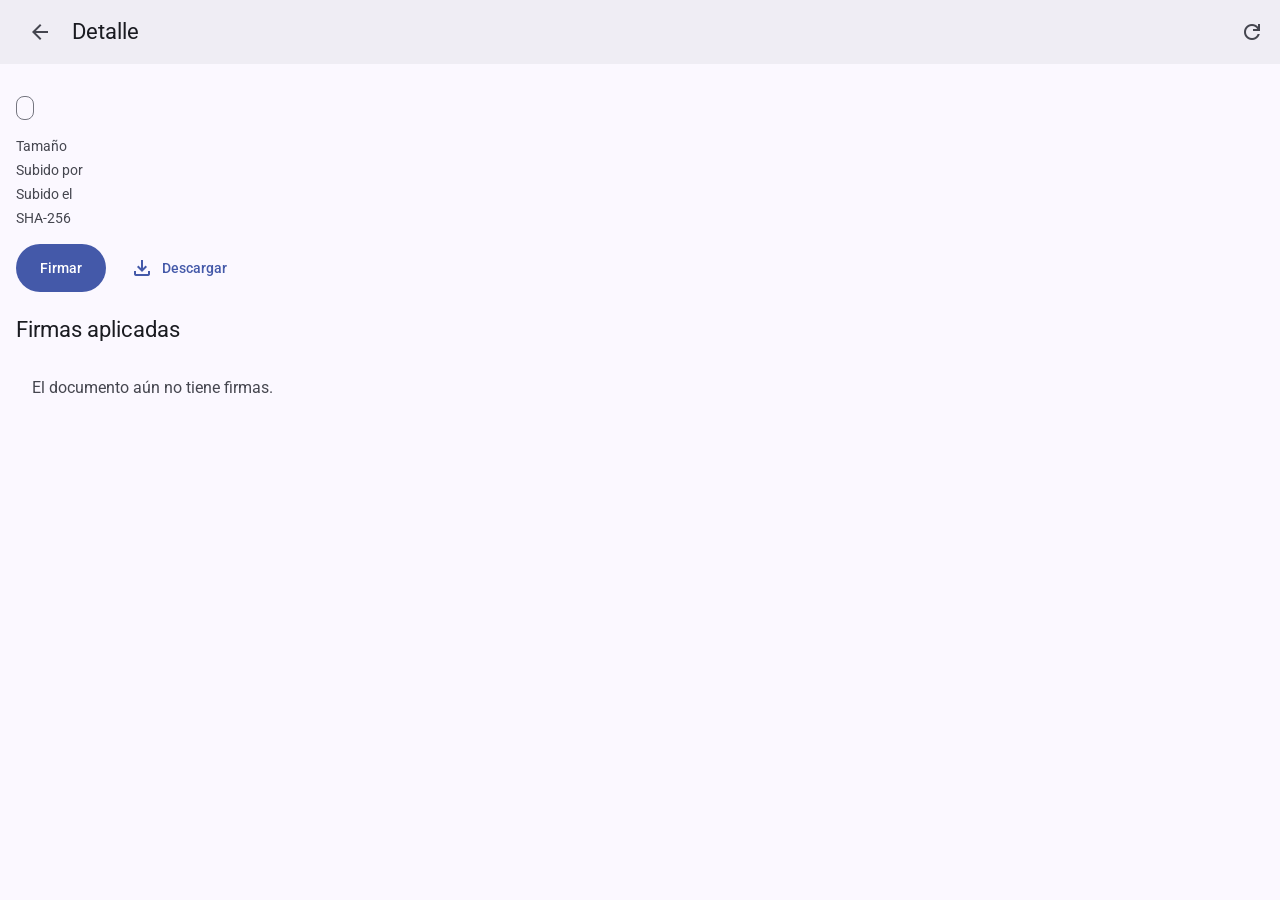
==== public/documento.html @ 9e0a24dd "feat: :sparkles: agrega vistas detalle y descarga de documentos (FC-07, FC-08)" ====
<!doctype html>
<html lang="es">
<head>
  <meta charset="utf-8">
  <meta name="viewport" content="width=device-width, initial-scale=1">
  <meta name="color-scheme" content="light dark">
  <link rel="icon" href="data:,">
  <title>Detalle · Gestión documental</title>
  <link rel="preconnect" href="https://fonts.googleapis.com">
  <link rel="preconnect" href="https://fonts.gstatic.com" crossorigin>
  <link rel="stylesheet" href="https://fonts.googleapis.com/css2?family=Roboto:wght@400;500&display=swap">
  <link rel="stylesheet" href="https://fonts.googleapis.com/css2?family=Material+Symbols+Outlined:opsz,wght,FILL,GRAD@24,400,0,0">
  <link rel="stylesheet" href="css/estilos.css">
  <script type="module" src="js/documento.js"></script>
</head>
<body>
  <header class="barra-superior">
    <a class="boton-icono" href="documentos" aria-label="Volver a documentos">
      <span class="material-symbols-outlined" aria-hidden="true">arrow_back</span>
    </a>
    <div class="barra-titulo">
      <h1>Detalle</h1>
    </div>
    <button id="actualizar" class="boton-icono" aria-label="Actualizar">
      <span class="material-symbols-outlined" aria-hidden="true">refresh</span>
    </button>
  </header>

  <main class="contenido">
    <p id="aviso" class="aviso" role="status" hidden></p>

    <div id="contenido" class="detalle" hidden>
      <section class="detalle-seccion">
        <h2 id="nombre" class="detalle-nombre"></h2>
        <span id="estado" class="chip-estado"></span>
        <dl class="detalle-datos">
          <dt>Tamaño</dt><dd id="tamano"></dd>
          <dt>Subido por</dt><dd id="subido-por"></dd>
          <dt>Subido el</dt><dd id="subido-en"></dd>
          <dt>SHA-256</dt><dd><code id="sha256"></code></dd>
        </dl>
        <div class="detalle-acciones">
          <button id="firmar" class="boton-lleno">Firmar</button>
          <a id="descargar" class="boton-texto" href="#" download>
            <span class="material-symbols-outlined" aria-hidden="true">download</span>
            Descargar
          </a>
        </div>
      </section>

      <section class="detalle-seccion">
        <h2>Firmas aplicadas</h2>
        <p id="sin-firmas" class="aviso">El documento aún no tiene firmas.</p>
        <ul id="firmas" class="tarjetas"></ul>
      </section>
    </div>
  </main>

  <dialog id="hoja" class="hoja-inferior">
    <h2>Firmar documento</h2>
    <p id="hoja-nombre" class="hoja-nombre"></p>
    <p class="hoja-dato">SHA-256: <code id="hoja-sha256"></code></p>
    <a id="abrir-firmador" class="boton-lleno" href="#">Abrir firmador</a>
    <button id="cancelar" class="boton-texto">Cancelar</button>
  </dialog>

  <p id="snackbar" class="snackbar" role="status" hidden></p>

  <template id="tarjeta-firma">
    <li class="tarjeta">
      <p class="firma-titular"></p>
      <dl class="detalle-datos">
        <dt>Emisor</dt><dd class="firma-emisor"></dd>
        <dt>Fecha declarada por el firmante</dt><dd class="firma-fecha"></dd>
      </dl>
      <p class="firma-nota">Certificado de CA de laboratorio, no reconocido por validadores oficiales.</p>
    </li>
  </template>
</body>
</html>
---- public/css/estilos.css ----
/* Tokens Material 3: color, tipografía, forma y elevación. */
:root {
  --color-primario: #4459a9;
  --color-sobre-primario: #ffffff;
  --color-superficie: #fbf8ff;
  --color-sobre-superficie: #1a1b21;
  --color-sobre-superficie-variante: #45464f;
  --color-superficie-contenedor: #efedf4;
  --color-contorno: #757680;
  --color-error: #ba1a1a;
  --color-primario-contenedor: #dce1ff;
  --color-sobre-primario-contenedor: #2b4190;
  --color-secundario-contenedor: #dfe1f9;
  --color-sobre-secundario-contenedor: #424659;
  --color-error-contenedor: #ffdad6;
  --color-sobre-error-contenedor: #93000a;
  --color-contorno-variante: #c5c6d0;

  --fuente: 'Roboto', system-ui, sans-serif;
  --texto-titular: 400 1.5rem/2rem var(--fuente);
  --texto-titulo: 400 1.375rem/1.75rem var(--fuente);
  --texto-cuerpo: 400 1rem/1.5rem var(--fuente);
  --texto-cuerpo-pequeno: 400 0.875rem/1.25rem var(--fuente);
  --texto-etiqueta: 500 0.875rem/1.25rem var(--fuente);

  --forma-extra-pequena: 4px;
  --forma-pequena: 8px;
  --forma-mediana: 12px;
  --forma-grande: 16px;
  --forma-completa: 9999px;

  --elevacion-1: 0 1px 2px rgb(0 0 0 / 0.3), 0 1px 3px 1px rgb(0 0 0 / 0.15);
  --elevacion-3: 0 1px 3px rgb(0 0 0 / 0.3), 0 4px 8px 3px rgb(0 0 0 / 0.15);

  --espacio: 16px;
  --objetivo-tactil: 48px;
}

@media (prefers-color-scheme: dark) {
  :root {
    --color-primario: #b6c4ff;
    --color-sobre-primario: #102a78;
    --color-superficie: #121318;
    --color-sobre-superficie: #e3e1e9;
    --color-sobre-superficie-variante: #c5c6d0;
    --color-superficie-contenedor: #1e1f25;
    --color-contorno: #8f909a;
    --color-error: #ffb4ab;
    --color-primario-contenedor: #2b4190;
    --color-sobre-primario-contenedor: #dce1ff;
    --color-secundario-contenedor: #424659;
    --color-sobre-secundario-contenedor: #dfe1f9;
    --color-error-contenedor: #93000a;
    --color-sobre-error-contenedor: #ffdad6;
    --color-contorno-variante: #45464f;
  }
}

*, *::before, *::after { box-sizing: border-box; }

body {
  margin: 0;
  font: var(--texto-cuerpo);
  color: var(--color-sobre-superficie);
  background: var(--color-superficie);
}

h1, h2, p { margin: 0; }

:focus-visible { outline: 2px solid var(--color-primario); outline-offset: 2px; }

.contenido { padding: var(--espacio); }

/* Íconos */
.material-symbols-outlined { font-size: 1.5rem; }

/* Barra superior */
.barra-superior {
  display: flex;
  align-items: center;
  gap: calc(var(--espacio) / 2);
  min-height: 64px;
  padding: 0 calc(var(--espacio) / 4) 0 var(--espacio);
  background: var(--color-superficie-contenedor);
}
.barra-titulo { flex: 1; display: grid; min-width: 0; }
.barra-superior h1 { font: var(--texto-titulo); }
.barra-usuario { font: var(--texto-cuerpo-pequeno); color: var(--color-sobre-superficie-variante); }

/* Botones */
.boton-lleno {
  min-height: var(--objetivo-tactil);
  padding: 0 calc(var(--espacio) * 1.5);
  border: 0;
  border-radius: var(--forma-completa);
  font: var(--texto-etiqueta);
  color: var(--color-sobre-primario);
  background: var(--color-primario);
  cursor: pointer;
}
.boton-lleno:hover { box-shadow: var(--elevacion-1); }

.boton-icono {
  display: inline-grid;
  place-items: center;
  width: var(--objetivo-tactil);
  height: var(--objetivo-tactil);
  border: 0;
  border-radius: var(--forma-completa);
  color: var(--color-sobre-superficie-variante);
  background: none;
  cursor: pointer;
}

/* Chip de asistencia */
.chip {
  display: inline-flex;
  align-items: center;
  gap: calc(var(--espacio) / 2);
  min-height: 32px;
  padding: 0 var(--espacio) 0 calc(var(--espacio) / 2);
  border: 1px solid var(--color-contorno);
  border-radius: var(--forma-pequena);
  font: var(--texto-etiqueta);
}
.chip .material-symbols-outlined { font-size: 1.125rem; color: var(--color-primario); }

/* Formularios */
.formulario { display: grid; gap: var(--espacio); }

.campo { display: grid; gap: calc(var(--espacio) / 4); font: var(--texto-cuerpo-pequeno); }
.campo input {
  min-height: 56px;
  padding: 0 var(--espacio);
  border: 1px solid var(--color-contorno);
  border-radius: var(--forma-extra-pequena);
  font: var(--texto-cuerpo);
  color: inherit;
  background: none;
}
.campo input:focus { outline: 2px solid var(--color-primario); outline-offset: -1px; border-color: transparent; }

.mensaje-error { font: var(--texto-cuerpo-pequeno); color: var(--color-error); }

/* Ingreso (FC-01) */
.ingreso {
  display: grid;
  gap: calc(var(--espacio) * 1.5);
  justify-items: start;
  max-width: 400px;
  margin: 0 auto;
  padding: calc(var(--espacio) * 3) var(--espacio);
}
.ingreso h1 { font: var(--texto-titular); }
.ingreso .formulario { width: 100%; }
.ayuda { font: var(--texto-cuerpo-pequeno); color: var(--color-sobre-superficie-variante); }

/* Documentos (FC-02, FC-03) */
.contenido-con-fab { padding-bottom: calc(var(--espacio) * 6); }

.aviso { padding: var(--espacio); color: var(--color-sobre-superficie-variante); }

.lista { margin: 0; padding: 0; list-style: none; }

.fila {
  display: grid;
  grid-template-columns: auto 1fr;
  gap: var(--espacio);
  width: 100%;
  padding: calc(var(--espacio) * 0.75) var(--espacio);
  border: 0;
  border-bottom: 1px solid var(--color-contorno-variante);
  font: inherit;
  text-align: start;
  color: inherit;
  background: none;
  cursor: pointer;
}
.fila[aria-pressed="true"] { background: var(--color-secundario-contenedor); }
.fila.resaltada { background: var(--color-primario-contenedor); }
.fila-icono { color: var(--color-sobre-superficie-variante); }
.fila-texto { display: grid; gap: calc(var(--espacio) / 4); justify-items: start; min-width: 0; }
.fila-nombre { max-width: 100%; overflow: hidden; text-overflow: ellipsis; white-space: nowrap; }
.fila-datos, .fila-firma { font: var(--texto-cuerpo-pequeno); color: var(--color-sobre-superficie-variante); }
.fila-firma { display: flex; align-items: center; gap: calc(var(--espacio) / 4); }
.fila-firma .material-symbols-outlined { font-size: 1.125rem; color: var(--color-primario); }

.chip-estado {
  display: inline-flex;
  align-items: center;
  min-height: 24px;
  padding: 0 calc(var(--espacio) / 2);
  border: 1px solid var(--color-contorno);
  border-radius: var(--forma-pequena);
  font: var(--texto-etiqueta);
}
.chip-estado[data-estado="EN_CURSO"] {
  border-color: transparent;
  color: var(--color-sobre-secundario-contenedor);
  background: var(--color-secundario-contenedor);
}
.chip-estado[data-estado="FIRMADO"] {
  border-color: transparent;
  color: var(--color-sobre-primario-contenedor);
  background: var(--color-primario-contenedor);
}
.chip-estado[data-estado="RECHAZADA"] {
  border-color: transparent;
  color: var(--color-sobre-error-contenedor);
  background: var(--color-error-contenedor);
}

.fab {
  position: fixed;
  right: var(--espacio);
  bottom: var(--espacio);
  display: inline-flex;
  align-items: center;
  gap: calc(var(--espacio) * 0.75);
  min-height: 56px;
  padding: 0 calc(var(--espacio) * 1.25) 0 var(--espacio);
  border: 0;
  border-radius: var(--forma-grande);
  font: var(--texto-etiqueta);
  color: var(--color-sobre-primario-contenedor);
  background: var(--color-primario-contenedor);
  box-shadow: var(--elevacion-3);
  cursor: pointer;
}
.fab:disabled { opacity: 0.6; cursor: progress; }

/* Firma (FC-04 a FC-06) */
.boton-lleno { display: inline-flex; align-items: center; justify-content: center; text-decoration: none; }

.boton-texto {
  display: inline-flex;
  align-items: center;
  justify-content: center;
  min-height: var(--objetivo-tactil);
  padding: 0 var(--espacio);
  border: 0;
  border-radius: var(--forma-completa);
  font: var(--texto-etiqueta);
  color: var(--color-primario);
  background: none;
  text-decoration: none;
  cursor: pointer;
}

.barra-inferior {
  position: fixed;
  inset: auto 0 0 0;
  display: flex;
  gap: calc(var(--espacio) / 2);
  padding: calc(var(--espacio) / 2) var(--espacio);
  background: var(--color-superficie-contenedor);
  box-shadow: var(--elevacion-1);
}
.barra-inferior[hidden] { display: none; }
.con-acciones .fab { bottom: calc(var(--objetivo-tactil) + var(--espacio) * 2); }

.hoja-inferior {
  inset: auto 0 0 0;
  width: 100%;
  max-width: 640px;
  margin: 0 auto;
  padding: calc(var(--espacio) * 1.5) var(--espacio);
  border: 0;
  border-radius: var(--forma-grande) var(--forma-grande) 0 0;
  color: inherit;
  background: var(--color-superficie-contenedor);
}
.hoja-inferior[open] { display: grid; gap: var(--espacio); }
.hoja-inferior h2 { font: var(--texto-titulo); }
.hoja-nombre { overflow-wrap: anywhere; }
.hoja-dato { font: var(--texto-cuerpo-pequeno); color: var(--color-sobre-superficie-variante); }

.snackbar {
  position: fixed;
  inset: auto var(--espacio) calc(var(--espacio) * 6) var(--espacio);
  padding: var(--espacio);
  border-radius: var(--forma-extra-pequena);
  color: var(--color-superficie);
  background: var(--color-sobre-superficie);
  box-shadow: var(--elevacion-3);
}

/* Detalle (FC-07, FC-08) */
.boton-texto .material-symbols-outlined { margin-right: calc(var(--espacio) / 2); }
a.boton-icono { color: var(--color-sobre-superficie-variante); text-decoration: none; }

.detalle { display: grid; gap: calc(var(--espacio) * 1.5); }
.detalle-seccion { display: grid; gap: var(--espacio); justify-items: start; }
.detalle-seccion h2 { font: var(--texto-titulo); }
.detalle-nombre { overflow-wrap: anywhere; }

.detalle-datos {
  display: grid;
  grid-template-columns: auto 1fr;
  gap: calc(var(--espacio) / 4) var(--espacio);
  margin: 0;
  font: var(--texto-cuerpo-pequeno);
}
.detalle-datos dt { color: var(--color-sobre-superficie-variante); }
.detalle-datos dd { margin: 0; overflow-wrap: anywhere; }

.detalle-acciones { display: flex; flex-wrap: wrap; gap: calc(var(--espacio) / 2); }

.tarjetas { display: grid; gap: calc(var(--espacio) / 2); width: 100%; margin: 0; padding: 0; list-style: none; }
.tarjeta {
  display: grid;
  gap: calc(var(--espacio) / 2);
  padding: var(--espacio);
  border: 1px solid var(--color-contorno-variante);
  border-radius: var(--forma-mediana);
}
.firma-titular { font: var(--texto-etiqueta); }
.tarjeta .detalle-datos { grid-template-columns: 1fr; }
.tarjeta .detalle-datos dd { margin-bottom: calc(var(--espacio) / 2); }
.firma-nota { font: var(--texto-cuerpo-pequeno); color: var(--color-sobre-superficie-variante); }
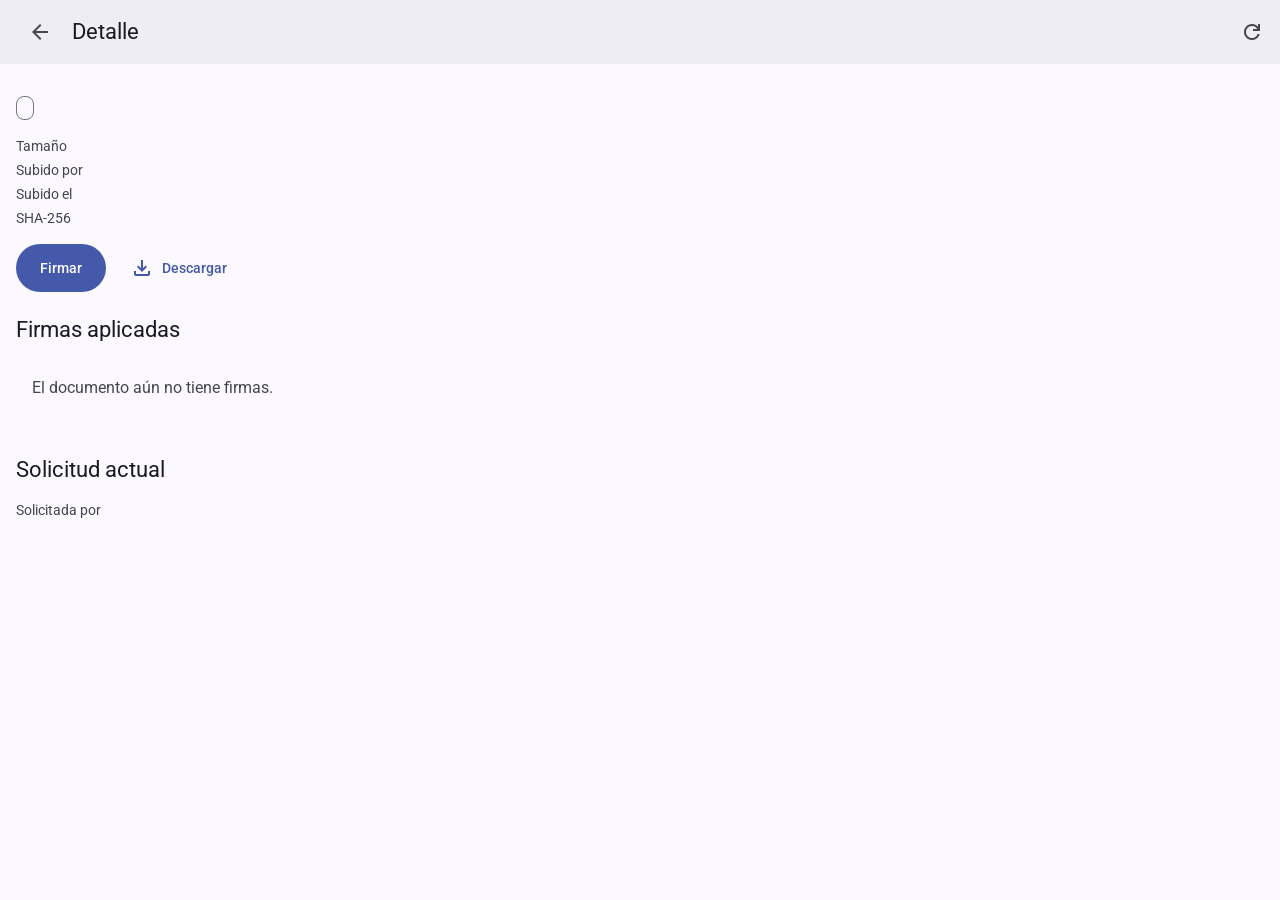
==== commit f240915f: "feat: :sparkles: agrega eventos de la solicitud en el detalle (FC-09)" ====
--- a/public/documento.html
+++ b/public/documento.html
@@ -53,6 +53,12 @@
         <p id="sin-firmas" class="aviso">El documento aún no tiene firmas.</p>
         <ul id="firmas" class="tarjetas"></ul>
       </section>
+
+      <section id="solicitud" class="detalle-seccion">
+        <h2>Solicitud actual</h2>
+        <p class="hoja-dato">Solicitada por <span id="solicitado-por"></span></p>
+        <ol id="eventos" class="eventos"></ol>
+      </section>
     </div>
   </main>
 
--- a/public/css/estilos.css
+++ b/public/css/estilos.css
@@ -318,3 +318,7 @@
 .tarjeta .detalle-datos { grid-template-columns: 1fr; }
 .tarjeta .detalle-datos dd { margin-bottom: calc(var(--espacio) / 2); }
 .firma-nota { font: var(--texto-cuerpo-pequeno); color: var(--color-sobre-superficie-variante); }
+
+/* Eventos de la solicitud (FC-09) */
+.detalle-seccion[hidden] { display: none; }
+.eventos { display: grid; gap: calc(var(--espacio) / 4); margin: 0; padding-left: calc(var(--espacio) * 1.25); font: var(--texto-cuerpo-pequeno); }
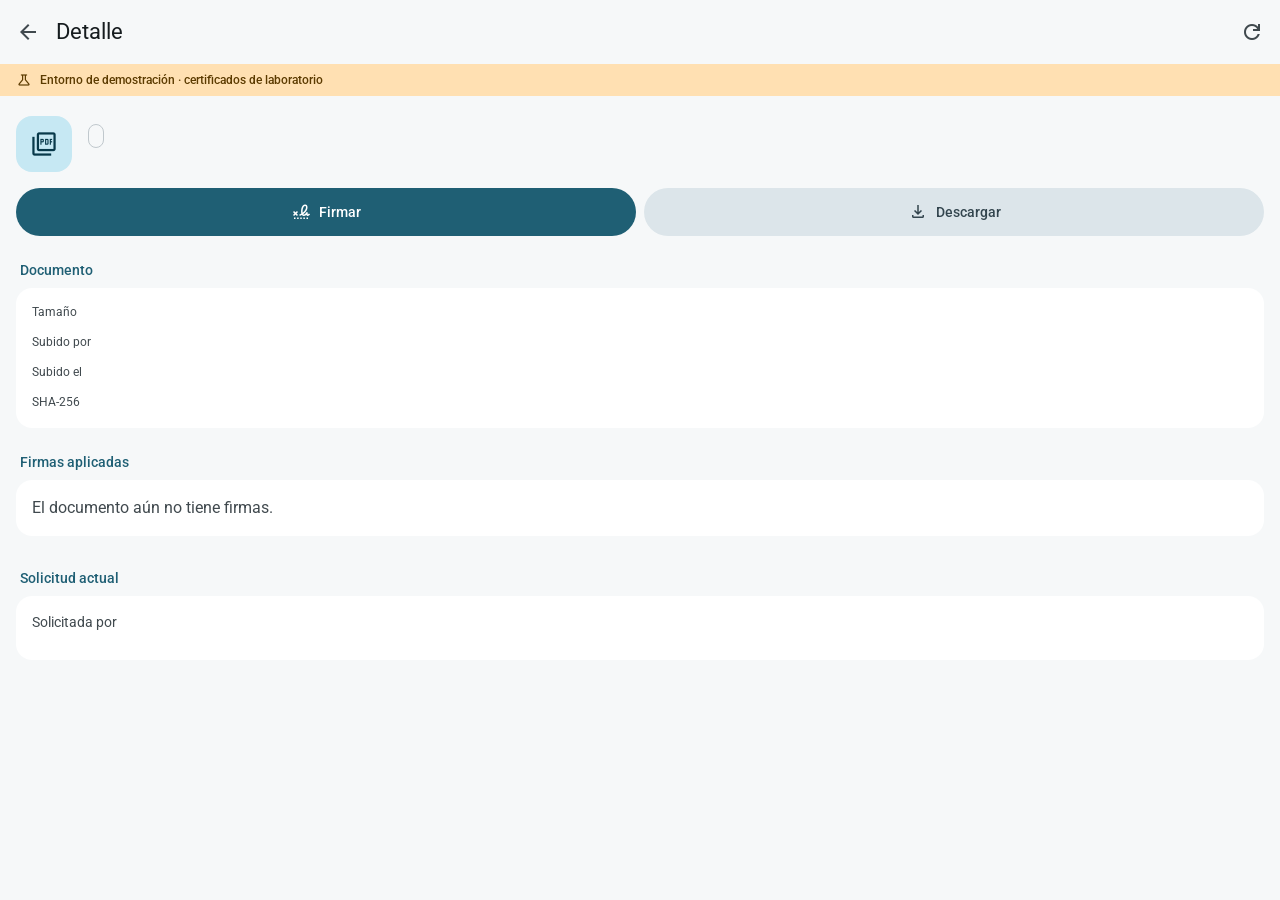
==== commit 64438912: "feat: :art: ajuste visual para la vesrión movil" ====
--- a/public/documento.html
+++ b/public/documento.html
@@ -25,23 +25,31 @@
       <span class="material-symbols-outlined" aria-hidden="true">refresh</span>
     </button>
   </header>
+  <p class="franja">
+    <span class="material-symbols-outlined" aria-hidden="true">science</span>
+    Entorno de demostración · certificados de laboratorio
+  </p>
 
   <main class="contenido">
     <p id="aviso" class="aviso" role="status" hidden></p>
 
     <div id="contenido" class="detalle" hidden>
-      <section class="detalle-seccion">
-        <h2 id="nombre" class="detalle-nombre"></h2>
-        <span id="estado" class="chip-estado"></span>
-        <dl class="detalle-datos">
-          <dt>Tamaño</dt><dd id="tamano"></dd>
-          <dt>Subido por</dt><dd id="subido-por"></dd>
-          <dt>Subido el</dt><dd id="subido-en"></dd>
-          <dt>SHA-256</dt><dd><code id="sha256"></code></dd>
-        </dl>
+      <section class="detalle-encabezado">
+        <div class="detalle-titulo">
+          <span class="icono-contenedor icono-grande icono-tonal" aria-hidden="true">
+            <span class="material-symbols-outlined">picture_as_pdf</span>
+          </span>
+          <div class="detalle-titulo-texto">
+            <h2 id="nombre" class="detalle-nombre"></h2>
+            <span id="estado" class="chip-estado"></span>
+          </div>
+        </div>
         <div class="detalle-acciones">
-          <button id="firmar" class="boton-lleno">Firmar</button>
-          <a id="descargar" class="boton-texto" href="#" download>
+          <button id="firmar" class="boton-lleno">
+            <span class="material-symbols-outlined" aria-hidden="true">signature</span>
+            Firmar
+          </button>
+          <a id="descargar" class="boton-tonal" href="#" download>
             <span class="material-symbols-outlined" aria-hidden="true">download</span>
             Descargar
           </a>
@@ -49,24 +57,55 @@
       </section>
 
       <section class="detalle-seccion">
-        <h2>Firmas aplicadas</h2>
-        <p id="sin-firmas" class="aviso">El documento aún no tiene firmas.</p>
+        <h3>Documento</h3>
+        <dl class="tarjeta detalle-datos">
+          <dt>Tamaño</dt><dd id="tamano"></dd>
+          <dt>Subido por</dt><dd id="subido-por"></dd>
+          <dt>Subido el</dt><dd id="subido-en"></dd>
+          <dt>SHA-256</dt><dd><code id="sha256"></code></dd>
+        </dl>
+      </section>
+
+      <section class="detalle-seccion">
+        <h3>Firmas aplicadas</h3>
+        <p id="sin-firmas" class="tarjeta">El documento aún no tiene firmas.</p>
         <ul id="firmas" class="tarjetas"></ul>
       </section>
 
       <section id="solicitud" class="detalle-seccion">
-        <h2>Solicitud actual</h2>
-        <p class="hoja-dato">Solicitada por <span id="solicitado-por"></span></p>
-        <ol id="eventos" class="eventos"></ol>
+        <h3>Solicitud actual</h3>
+        <div class="tarjeta">
+          <p class="solicitado">Solicitada por <strong id="solicitado-por"></strong></p>
+          <ol id="eventos" class="eventos"></ol>
+        </div>
       </section>
     </div>
   </main>
 
-  <dialog id="hoja" class="hoja-inferior">
-    <h2>Firmar documento</h2>
-    <p id="hoja-nombre" class="hoja-nombre"></p>
-    <p class="hoja-dato">SHA-256: <code id="hoja-sha256"></code></p>
-    <a id="abrir-firmador" class="boton-lleno" href="#">Abrir firmador</a>
+  <dialog id="hoja" class="hoja-inferior" aria-labelledby="hoja-titulo">
+    <span class="hoja-asa" aria-hidden="true"></span>
+    <h2 id="hoja-titulo">Firmar documento</h2>
+    <div class="hoja-documento">
+      <span class="icono-contenedor" aria-hidden="true">
+        <span class="material-symbols-outlined">picture_as_pdf</span>
+      </span>
+      <div>
+        <p id="hoja-nombre" class="hoja-nombre"></p>
+        <p id="hoja-datos" class="texto-apoyo"></p>
+      </div>
+    </div>
+    <p class="hoja-hash">
+      <span class="texto-apoyo">SHA-256</span>
+      <code id="hoja-sha256"></code>
+    </p>
+    <p class="hoja-nota">
+      <span class="material-symbols-outlined" aria-hidden="true">smartphone</span>
+      La firma se hace en la app Firmador con el certificado de este teléfono. Al terminar, el teléfono vuelve a esta página y se consulta el resultado.
+    </p>
+    <a id="abrir-firmador" class="boton-lleno" href="#">
+      <span class="material-symbols-outlined" aria-hidden="true">open_in_new</span>
+      Abrir firmador
+    </a>
     <button id="cancelar" class="boton-texto">Cancelar</button>
   </dialog>
 
@@ -74,12 +113,23 @@
 
   <template id="tarjeta-firma">
     <li class="tarjeta">
-      <p class="firma-titular"></p>
+      <div class="firma-encabezado">
+        <span class="icono-contenedor icono-circular icono-tonal" aria-hidden="true">
+          <span class="material-symbols-outlined">approval</span>
+        </span>
+        <div>
+          <p class="texto-apoyo">Titular del certificado</p>
+          <p class="firma-titular"></p>
+        </div>
+      </div>
       <dl class="detalle-datos">
         <dt>Emisor</dt><dd class="firma-emisor"></dd>
         <dt>Fecha declarada por el firmante</dt><dd class="firma-fecha"></dd>
       </dl>
-      <p class="firma-nota">Certificado de CA de laboratorio, no reconocido por validadores oficiales.</p>
+      <p class="firma-nota">
+        <span class="material-symbols-outlined" aria-hidden="true">info</span>
+        Certificado de CA de laboratorio, no reconocido por validadores oficiales.
+      </p>
     </li>
   </template>
 </body>
--- a/public/css/estilos.css
+++ b/public/css/estilos.css
@@ -1,32 +1,45 @@
-/* Tokens Material 3: color, tipografía, forma y elevación. */
+/* Tokens Material 3 (propuesta «Sello»): color, tipografía, forma y elevación. */
 :root {
-  --color-primario: #4459a9;
+  --color-primario: #1f5f74;
   --color-sobre-primario: #ffffff;
-  --color-superficie: #fbf8ff;
-  --color-sobre-superficie: #1a1b21;
-  --color-sobre-superficie-variante: #45464f;
-  --color-superficie-contenedor: #efedf4;
-  --color-contorno: #757680;
-  --color-error: #ba1a1a;
-  --color-primario-contenedor: #dce1ff;
-  --color-sobre-primario-contenedor: #2b4190;
-  --color-secundario-contenedor: #dfe1f9;
-  --color-sobre-secundario-contenedor: #424659;
-  --color-error-contenedor: #ffdad6;
-  --color-sobre-error-contenedor: #93000a;
-  --color-contorno-variante: #c5c6d0;
+  --color-primario-contenedor: #c6e8f3;
+  --color-sobre-primario-contenedor: #08394a;
+  --color-secundario-contenedor: #dce5ea;
+  --color-sobre-secundario-contenedor: #33454e;
+  --color-terciario-contenedor: #ffe0b2;
+  --color-sobre-terciario-contenedor: #5c3b00;
+  --color-superficie: #f6f8f9;
+  --color-superficie-contenedor-baja: #ffffff;
+  --color-superficie-contenedor: #eaeff2;
+  --color-sobre-superficie: #161c1f;
+  --color-sobre-superficie-variante: #40494e;
+  --color-superficie-inversa: #2b3235;
+  --color-sobre-superficie-inversa: #edf1f3;
+  --color-contorno: #6f797e;
+  --color-contorno-variante: #c0c8cd;
+  --color-error: #b3261e;
+  --color-error-contenedor: #fadbd8;
+  --color-sobre-error-contenedor: #7a1712;
+  --color-velo: rgb(0 0 0 / 0.32);
 
   --fuente: 'Roboto', system-ui, sans-serif;
-  --texto-titular: 400 1.5rem/2rem var(--fuente);
+  --fuente-mono: ui-monospace, Menlo, monospace;
+  --texto-titular: 400 1.75rem/2.25rem var(--fuente);
   --texto-titulo: 400 1.375rem/1.75rem var(--fuente);
+  --texto-titulo-medio: 500 1rem/1.5rem var(--fuente);
   --texto-cuerpo: 400 1rem/1.5rem var(--fuente);
   --texto-cuerpo-pequeno: 400 0.875rem/1.25rem var(--fuente);
+  --texto-apoyo: 400 0.75rem/1rem var(--fuente);
   --texto-etiqueta: 500 0.875rem/1.25rem var(--fuente);
+  --texto-etiqueta-pequena: 500 0.75rem/1rem var(--fuente);
+  --texto-mono: 400 0.8125rem/1.25rem var(--fuente-mono);
 
   --forma-extra-pequena: 4px;
   --forma-pequena: 8px;
   --forma-mediana: 12px;
   --forma-grande: 16px;
+  --forma-lista: 20px;
+  --forma-extra-grande: 28px;
   --forma-completa: 9999px;
 
   --elevacion-1: 0 1px 2px rgb(0 0 0 / 0.3), 0 1px 3px 1px rgb(0 0 0 / 0.15);
@@ -34,25 +47,31 @@
 
   --espacio: 16px;
   --objetivo-tactil: 48px;
+  --alto-barra-inferior: calc(var(--objetivo-tactil) + var(--espacio) * 2);
 }
 
 @media (prefers-color-scheme: dark) {
   :root {
-    --color-primario: #b6c4ff;
-    --color-sobre-primario: #102a78;
-    --color-superficie: #121318;
-    --color-sobre-superficie: #e3e1e9;
-    --color-sobre-superficie-variante: #c5c6d0;
-    --color-superficie-contenedor: #1e1f25;
-    --color-contorno: #8f909a;
+    --color-primario: #8ed0e6;
+    --color-sobre-primario: #003544;
+    --color-primario-contenedor: #0b4d61;
+    --color-sobre-primario-contenedor: #c6e8f3;
+    --color-secundario-contenedor: #33454e;
+    --color-sobre-secundario-contenedor: #dce5ea;
+    --color-terciario-contenedor: #5c4100;
+    --color-sobre-terciario-contenedor: #ffe0b2;
+    --color-superficie: #0e1416;
+    --color-superficie-contenedor-baja: #161d20;
+    --color-superficie-contenedor: #1c2427;
+    --color-sobre-superficie: #dde4e7;
+    --color-sobre-superficie-variante: #bfc8cc;
+    --color-superficie-inversa: #dde4e7;
+    --color-sobre-superficie-inversa: #2b3235;
+    --color-contorno: #899296;
+    --color-contorno-variante: #40494e;
     --color-error: #ffb4ab;
-    --color-primario-contenedor: #2b4190;
-    --color-sobre-primario-contenedor: #dce1ff;
-    --color-secundario-contenedor: #424659;
-    --color-sobre-secundario-contenedor: #dfe1f9;
-    --color-error-contenedor: #93000a;
-    --color-sobre-error-contenedor: #ffdad6;
-    --color-contorno-variante: #45464f;
+    --color-error-contenedor: #7a1712;
+    --color-sobre-error-contenedor: #fadbd8;
   }
 }
 
@@ -65,40 +84,80 @@
   background: var(--color-superficie);
 }
 
-h1, h2, p { margin: 0; }
+h1, h2, h3, p { margin: 0; }
 
 :focus-visible { outline: 2px solid var(--color-primario); outline-offset: 2px; }
 
-.contenido { padding: var(--espacio); }
+.contenido { padding: calc(var(--espacio) * 1.25) var(--espacio) calc(var(--espacio) * 2); }
 
 /* Íconos */
 .material-symbols-outlined { font-size: 1.5rem; }
 
+.icono-contenedor {
+  display: inline-grid;
+  place-items: center;
+  flex: none;
+  width: 40px;
+  height: 40px;
+  border-radius: var(--forma-mediana);
+  color: var(--color-primario);
+  background: var(--color-superficie-contenedor);
+}
+.icono-grande { width: 56px; height: 56px; border-radius: var(--forma-grande); }
+.icono-grande .material-symbols-outlined { font-size: 1.75rem; }
+.icono-tonal { color: var(--color-sobre-primario-contenedor); background: var(--color-primario-contenedor); }
+.icono-circular { border-radius: var(--forma-completa); }
+.icono-circular .material-symbols-outlined { font-size: 1.25rem; }
+
+.texto-apoyo { font: var(--texto-apoyo); color: var(--color-sobre-superficie-variante); }
+
+/* Franja de entorno de demostración */
+.franja {
+  display: flex;
+  align-items: center;
+  gap: calc(var(--espacio) / 2);
+  min-height: 32px;
+  padding: calc(var(--espacio) / 4) var(--espacio);
+  font: var(--texto-etiqueta-pequena);
+  color: var(--color-sobre-terciario-contenedor);
+  background: var(--color-terciario-contenedor);
+}
+.franja .material-symbols-outlined { font-size: 1rem; }
+
 /* Barra superior */
 .barra-superior {
   display: flex;
   align-items: center;
-  gap: calc(var(--espacio) / 2);
+  gap: calc(var(--espacio) / 4);
   min-height: 64px;
   padding: 0 calc(var(--espacio) / 4) 0 var(--espacio);
-  background: var(--color-superficie-contenedor);
-}
+}
+.barra-superior > a.boton-icono:first-child { margin-left: calc(var(--espacio) * -0.75); }
 .barra-titulo { flex: 1; display: grid; min-width: 0; }
 .barra-superior h1 { font: var(--texto-titulo); }
-.barra-usuario { font: var(--texto-cuerpo-pequeno); color: var(--color-sobre-superficie-variante); }
+.barra-usuario { display: flex; align-items: center; gap: calc(var(--espacio) / 4); font: var(--texto-apoyo); color: var(--color-sobre-superficie-variante); }
+.barra-usuario .material-symbols-outlined { font-size: 0.875rem; }
 
 /* Botones */
-.boton-lleno {
+.boton-lleno, .boton-tonal, .boton-texto {
+  display: inline-flex;
+  align-items: center;
+  justify-content: center;
+  gap: calc(var(--espacio) / 2);
   min-height: var(--objetivo-tactil);
   padding: 0 calc(var(--espacio) * 1.5);
   border: 0;
   border-radius: var(--forma-completa);
   font: var(--texto-etiqueta);
-  color: var(--color-sobre-primario);
-  background: var(--color-primario);
+  text-decoration: none;
   cursor: pointer;
 }
-.boton-lleno:hover { box-shadow: var(--elevacion-1); }
+.boton-lleno .material-symbols-outlined, .boton-tonal .material-symbols-outlined { font-size: 1.25rem; }
+.boton-lleno { color: var(--color-sobre-primario); background: var(--color-primario); }
+.boton-tonal { color: var(--color-sobre-secundario-contenedor); background: var(--color-secundario-contenedor); }
+.boton-texto { padding: 0 calc(var(--espacio) * 0.75); color: var(--color-primario); background: none; }
+.boton-lleno:hover, .boton-tonal:hover { box-shadow: var(--elevacion-1); }
+.boton-lleno:disabled, .boton-tonal:disabled { opacity: 0.6; cursor: progress; }
 
 .boton-icono {
   display: inline-grid;
@@ -109,26 +168,23 @@
   border-radius: var(--forma-completa);
   color: var(--color-sobre-superficie-variante);
   background: none;
+  text-decoration: none;
   cursor: pointer;
 }
 
-/* Chip de asistencia */
-.chip {
-  display: inline-flex;
-  align-items: center;
-  gap: calc(var(--espacio) / 2);
-  min-height: 32px;
-  padding: 0 var(--espacio) 0 calc(var(--espacio) / 2);
-  border: 1px solid var(--color-contorno);
-  border-radius: var(--forma-pequena);
-  font: var(--texto-etiqueta);
-}
-.chip .material-symbols-outlined { font-size: 1.125rem; color: var(--color-primario); }
-
 /* Formularios */
-.formulario { display: grid; gap: var(--espacio); }
-
-.campo { display: grid; gap: calc(var(--espacio) / 4); font: var(--texto-cuerpo-pequeno); }
+.formulario { display: grid; gap: calc(var(--espacio) * 1.5); }
+
+.campo { position: relative; display: grid; }
+.campo span {
+  position: absolute;
+  top: -8px;
+  left: calc(var(--espacio) * 0.75);
+  padding: 0 calc(var(--espacio) / 4);
+  font: var(--texto-apoyo);
+  color: var(--color-sobre-superficie-variante);
+  background: var(--color-superficie);
+}
 .campo input {
   min-height: 56px;
   padding: 0 var(--espacio);
@@ -139,65 +195,90 @@
   background: none;
 }
 .campo input:focus { outline: 2px solid var(--color-primario); outline-offset: -1px; border-color: transparent; }
+.campo:focus-within span { color: var(--color-primario); }
 
 .mensaje-error { font: var(--texto-cuerpo-pequeno); color: var(--color-error); }
 
 /* Ingreso (FC-01) */
 .ingreso {
   display: grid;
-  gap: calc(var(--espacio) * 1.5);
-  justify-items: start;
+  gap: calc(var(--espacio) * 2);
   max-width: 400px;
   margin: 0 auto;
-  padding: calc(var(--espacio) * 3) var(--espacio);
-}
+  padding: calc(var(--espacio) * 4) var(--espacio) calc(var(--espacio) * 1.5);
+}
+.ingreso-encabezado { display: grid; gap: var(--espacio); justify-items: start; }
 .ingreso h1 { font: var(--texto-titular); }
-.ingreso .formulario { width: 100%; }
-.ayuda { font: var(--texto-cuerpo-pequeno); color: var(--color-sobre-superficie-variante); }
+.ingreso-subtitulo { margin-top: calc(var(--espacio) / -2); font: var(--texto-cuerpo-pequeno); color: var(--color-sobre-superficie-variante); }
+.formulario .boton-lleno { width: 100%; }
+
+.caja-ayuda {
+  display: flex;
+  gap: calc(var(--espacio) * 0.75);
+  padding: var(--espacio);
+  border-radius: var(--forma-grande);
+  font: var(--texto-cuerpo-pequeno);
+  color: var(--color-sobre-superficie-variante);
+  background: var(--color-superficie-contenedor);
+}
+.caja-ayuda .material-symbols-outlined { font-size: 1.25rem; color: var(--color-primario); }
+.caja-ayuda strong { font-weight: 500; color: var(--color-sobre-superficie); }
 
 /* Documentos (FC-02, FC-03) */
-.contenido-con-fab { padding-bottom: calc(var(--espacio) * 6); }
-
-.aviso { padding: var(--espacio); color: var(--color-sobre-superficie-variante); }
-
-.lista { margin: 0; padding: 0; list-style: none; }
+.contenido-con-fab { padding: var(--espacio) var(--espacio) calc(var(--espacio) * 6); }
+.con-acciones .contenido-con-fab { padding-bottom: calc(var(--alto-barra-inferior) + var(--espacio) * 6); }
+
+.aviso { padding: var(--espacio); text-align: center; color: var(--color-sobre-superficie-variante); }
+
+.lista { display: grid; gap: 2px; margin: 0; padding: 0; list-style: none; }
 
 .fila {
-  display: grid;
-  grid-template-columns: auto 1fr;
+  display: flex;
   gap: var(--espacio);
   width: 100%;
-  padding: calc(var(--espacio) * 0.75) var(--espacio);
+  padding: calc(var(--espacio) * 0.875) var(--espacio);
   border: 0;
-  border-bottom: 1px solid var(--color-contorno-variante);
+  border-radius: var(--forma-extra-pequena);
   font: inherit;
   text-align: start;
   color: inherit;
-  background: none;
+  background: var(--color-superficie-contenedor-baja);
   cursor: pointer;
 }
-.fila[aria-pressed="true"] { background: var(--color-secundario-contenedor); }
-.fila.resaltada { background: var(--color-primario-contenedor); }
-.fila-icono { color: var(--color-sobre-superficie-variante); }
-.fila-texto { display: grid; gap: calc(var(--espacio) / 4); justify-items: start; min-width: 0; }
-.fila-nombre { max-width: 100%; overflow: hidden; text-overflow: ellipsis; white-space: nowrap; }
-.fila-datos, .fila-firma { font: var(--texto-cuerpo-pequeno); color: var(--color-sobre-superficie-variante); }
+.lista li:first-child .fila { border-top-left-radius: var(--forma-lista); border-top-right-radius: var(--forma-lista); }
+.lista li:last-child .fila { border-bottom-left-radius: var(--forma-lista); border-bottom-right-radius: var(--forma-lista); }
+.fila[aria-pressed="true"] { color: var(--color-sobre-secundario-contenedor); background: var(--color-secundario-contenedor); }
+.fila[aria-pressed="true"] .icono-contenedor { color: var(--color-sobre-primario); background: var(--color-primario); }
+.fila .icono-seleccion, .fila[aria-pressed="true"] .icono-pdf { display: none; }
+.fila[aria-pressed="true"] .icono-seleccion { display: inline; }
+.fila.resaltada {
+  color: var(--color-sobre-primario-contenedor);
+  background: var(--color-primario-contenedor);
+  outline: 2px solid var(--color-primario);
+  outline-offset: -2px;
+}
+.fila-texto { display: grid; gap: calc(var(--espacio) / 4); justify-items: start; flex: 1; min-width: 0; }
+.fila-nombre { max-width: 100%; overflow: hidden; text-overflow: ellipsis; white-space: nowrap; font: var(--texto-titulo-medio); }
+.fila-datos, .fila-firma { font: var(--texto-apoyo); color: inherit; opacity: 0.85; }
 .fila-firma { display: flex; align-items: center; gap: calc(var(--espacio) / 4); }
-.fila-firma .material-symbols-outlined { font-size: 1.125rem; color: var(--color-primario); }
+.fila-firma .material-symbols-outlined { font-size: 1rem; color: var(--color-primario); }
 
 .chip-estado {
   display: inline-flex;
   align-items: center;
+  gap: calc(var(--espacio) / 4);
   min-height: 24px;
-  padding: 0 calc(var(--espacio) / 2);
-  border: 1px solid var(--color-contorno);
+  padding: 0 calc(var(--espacio) / 2) 0 calc(var(--espacio) * 0.375);
+  border: 1px solid var(--color-contorno-variante);
   border-radius: var(--forma-pequena);
-  font: var(--texto-etiqueta);
-}
+  font: var(--texto-etiqueta-pequena);
+  color: var(--color-sobre-superficie-variante);
+}
+.chip-estado .material-symbols-outlined { font-size: 1rem; }
 .chip-estado[data-estado="EN_CURSO"] {
   border-color: transparent;
-  color: var(--color-sobre-secundario-contenedor);
-  background: var(--color-secundario-contenedor);
+  color: var(--color-sobre-terciario-contenedor);
+  background: var(--color-terciario-contenedor);
 }
 .chip-estado[data-estado="FIRMADO"] {
   border-color: transparent;
@@ -228,97 +309,142 @@
   cursor: pointer;
 }
 .fab:disabled { opacity: 0.6; cursor: progress; }
+.con-acciones .fab { bottom: calc(var(--alto-barra-inferior) + var(--espacio)); }
 
 /* Firma (FC-04 a FC-06) */
-.boton-lleno { display: inline-flex; align-items: center; justify-content: center; text-decoration: none; }
-
-.boton-texto {
-  display: inline-flex;
-  align-items: center;
-  justify-content: center;
-  min-height: var(--objetivo-tactil);
-  padding: 0 var(--espacio);
-  border: 0;
-  border-radius: var(--forma-completa);
-  font: var(--texto-etiqueta);
-  color: var(--color-primario);
-  background: none;
-  text-decoration: none;
-  cursor: pointer;
-}
-
 .barra-inferior {
   position: fixed;
   inset: auto 0 0 0;
   display: flex;
   gap: calc(var(--espacio) / 2);
-  padding: calc(var(--espacio) / 2) var(--espacio);
+  min-height: var(--alto-barra-inferior);
+  padding: var(--espacio);
   background: var(--color-superficie-contenedor);
-  box-shadow: var(--elevacion-1);
 }
 .barra-inferior[hidden] { display: none; }
-.con-acciones .fab { bottom: calc(var(--objetivo-tactil) + var(--espacio) * 2); }
+.barra-inferior > * { flex: 1; }
 
 .hoja-inferior {
   inset: auto 0 0 0;
   width: 100%;
   max-width: 640px;
+  max-height: 90vh;
   margin: 0 auto;
-  padding: calc(var(--espacio) * 1.5) var(--espacio);
+  padding: calc(var(--espacio) * 0.75) calc(var(--espacio) * 1.5) calc(var(--espacio) * 1.5);
   border: 0;
-  border-radius: var(--forma-grande) var(--forma-grande) 0 0;
+  border-radius: var(--forma-extra-grande) var(--forma-extra-grande) 0 0;
   color: inherit;
+  background: var(--color-superficie-contenedor-baja);
+}
+.hoja-inferior::backdrop { background: var(--color-velo); }
+.hoja-inferior[open] { display: grid; gap: calc(var(--espacio) * 1.25); }
+.hoja-asa { justify-self: center; width: 32px; height: 4px; border-radius: var(--forma-completa); background: var(--color-contorno-variante); }
+.hoja-inferior h2 { font: var(--texto-titulo); }
+.hoja-documento {
+  display: flex;
+  align-items: center;
+  gap: var(--espacio);
+  padding: var(--espacio);
+  border-radius: var(--forma-grande);
   background: var(--color-superficie-contenedor);
 }
-.hoja-inferior[open] { display: grid; gap: var(--espacio); }
-.hoja-inferior h2 { font: var(--texto-titulo); }
-.hoja-nombre { overflow-wrap: anywhere; }
-.hoja-dato { font: var(--texto-cuerpo-pequeno); color: var(--color-sobre-superficie-variante); }
+.hoja-documento .icono-contenedor { background: var(--color-superficie-contenedor-baja); }
+.hoja-documento > div { display: grid; gap: 2px; min-width: 0; }
+.hoja-nombre { font: var(--texto-titulo-medio); overflow-wrap: anywhere; }
+.hoja-hash { display: grid; gap: calc(var(--espacio) / 4); }
+.hoja-hash code { font: var(--texto-mono); }
+.hoja-nota { display: flex; gap: calc(var(--espacio) * 0.75); font: var(--texto-cuerpo-pequeno); color: var(--color-sobre-superficie-variante); }
+.hoja-nota .material-symbols-outlined { font-size: 1.25rem; color: var(--color-primario); }
 
 .snackbar {
   position: fixed;
-  inset: auto var(--espacio) calc(var(--espacio) * 6) var(--espacio);
-  padding: var(--espacio);
+  inset: auto var(--espacio) var(--espacio) var(--espacio);
+  z-index: 1;
+  padding: calc(var(--espacio) * 0.75) var(--espacio);
   border-radius: var(--forma-extra-pequena);
-  color: var(--color-superficie);
-  background: var(--color-sobre-superficie);
+  font: var(--texto-cuerpo-pequeno);
+  color: var(--color-sobre-superficie-inversa);
+  background: var(--color-superficie-inversa);
   box-shadow: var(--elevacion-3);
 }
+.con-acciones .snackbar { bottom: calc(var(--alto-barra-inferior) + var(--espacio)); }
 
 /* Detalle (FC-07, FC-08) */
-.boton-texto .material-symbols-outlined { margin-right: calc(var(--espacio) / 2); }
-a.boton-icono { color: var(--color-sobre-superficie-variante); text-decoration: none; }
-
 .detalle { display: grid; gap: calc(var(--espacio) * 1.5); }
-.detalle-seccion { display: grid; gap: var(--espacio); justify-items: start; }
-.detalle-seccion h2 { font: var(--texto-titulo); }
-.detalle-nombre { overflow-wrap: anywhere; }
-
-.detalle-datos {
-  display: grid;
-  grid-template-columns: auto 1fr;
-  gap: calc(var(--espacio) / 4) var(--espacio);
-  margin: 0;
-  font: var(--texto-cuerpo-pequeno);
-}
-.detalle-datos dt { color: var(--color-sobre-superficie-variante); }
-.detalle-datos dd { margin: 0; overflow-wrap: anywhere; }
-
-.detalle-acciones { display: flex; flex-wrap: wrap; gap: calc(var(--espacio) / 2); }
-
-.tarjetas { display: grid; gap: calc(var(--espacio) / 2); width: 100%; margin: 0; padding: 0; list-style: none; }
+.detalle-encabezado { display: grid; gap: var(--espacio); }
+.detalle-titulo { display: flex; align-items: flex-start; gap: var(--espacio); }
+.detalle-titulo-texto { display: grid; gap: calc(var(--espacio) / 2); justify-items: start; min-width: 0; }
+.detalle-nombre { font: var(--texto-titulo); overflow-wrap: anywhere; }
+.detalle-acciones { display: flex; gap: calc(var(--espacio) / 2); }
+.detalle-acciones > * { flex: 1; }
+
+.detalle-seccion { display: grid; gap: calc(var(--espacio) / 2); }
+.detalle-seccion[hidden] { display: none; }
+.detalle-seccion h3 { margin: 0 calc(var(--espacio) / 4); font: var(--texto-etiqueta); color: var(--color-primario); }
+
 .tarjeta {
   display: grid;
+  gap: calc(var(--espacio) * 0.75);
+  padding: var(--espacio);
+  border-radius: var(--forma-grande);
+  background: var(--color-superficie-contenedor-baja);
+}
+p.tarjeta { color: var(--color-sobre-superficie-variante); }
+p.tarjeta[hidden] { display: none; }
+
+.detalle-datos { display: grid; gap: 2px; margin: 0; }
+.detalle-datos dt { font: var(--texto-apoyo); color: var(--color-sobre-superficie-variante); }
+.detalle-datos dd { margin: 0 0 calc(var(--espacio) * 0.625); font: var(--texto-cuerpo-pequeno); overflow-wrap: anywhere; }
+.detalle-datos dd:last-child { margin-bottom: 0; }
+.detalle-datos code { font: var(--texto-mono); }
+
+.tarjetas { display: grid; gap: calc(var(--espacio) / 2); margin: 0; padding: 0; list-style: none; }
+.firma-encabezado { display: flex; align-items: center; gap: calc(var(--espacio) * 0.75); }
+.firma-encabezado > div { display: grid; min-width: 0; }
+.firma-titular { font: var(--texto-titulo-medio); overflow-wrap: anywhere; }
+.firma-nota {
+  display: flex;
   gap: calc(var(--espacio) / 2);
-  padding: var(--espacio);
-  border: 1px solid var(--color-contorno-variante);
+  padding: calc(var(--espacio) * 0.75);
   border-radius: var(--forma-mediana);
-}
-.firma-titular { font: var(--texto-etiqueta); }
-.tarjeta .detalle-datos { grid-template-columns: 1fr; }
-.tarjeta .detalle-datos dd { margin-bottom: calc(var(--espacio) / 2); }
-.firma-nota { font: var(--texto-cuerpo-pequeno); color: var(--color-sobre-superficie-variante); }
+  font: var(--texto-apoyo);
+  color: var(--color-sobre-superficie-variante);
+  background: var(--color-superficie-contenedor);
+}
+.firma-nota .material-symbols-outlined { font-size: 1rem; color: var(--color-primario); }
 
 /* Eventos de la solicitud (FC-09) */
-.detalle-seccion[hidden] { display: none; }
-.eventos { display: grid; gap: calc(var(--espacio) / 4); margin: 0; padding-left: calc(var(--espacio) * 1.25); font: var(--texto-cuerpo-pequeno); }
+.solicitado { font: var(--texto-cuerpo-pequeno); color: var(--color-sobre-superficie-variante); }
+.solicitado strong { font-weight: 500; color: var(--color-sobre-superficie); }
+.eventos { display: grid; margin: 0; padding: 0; list-style: none; font: var(--texto-cuerpo-pequeno); }
+.eventos li {
+  position: relative;
+  display: flex;
+  flex-wrap: wrap;
+  justify-content: space-between;
+  gap: 0 calc(var(--espacio) / 2);
+  padding: 0 0 var(--espacio) calc(var(--espacio) * 1.5);
+}
+.eventos li::before {
+  content: '';
+  position: absolute;
+  top: 4px;
+  left: 0;
+  width: 12px;
+  height: 12px;
+  border: 2px solid var(--color-contorno);
+  border-radius: var(--forma-completa);
+}
+.eventos li::after {
+  content: '';
+  position: absolute;
+  top: 20px;
+  bottom: 4px;
+  left: 5px;
+  width: 2px;
+  background: var(--color-contorno-variante);
+}
+.eventos li:last-child { padding-bottom: 0; font-weight: 500; }
+.eventos li:last-child::before { border-color: var(--color-primario); background: var(--color-primario); }
+.eventos li:last-child::after { display: none; }
+.eventos time { font-weight: 400; color: var(--color-sobre-superficie-variante); }
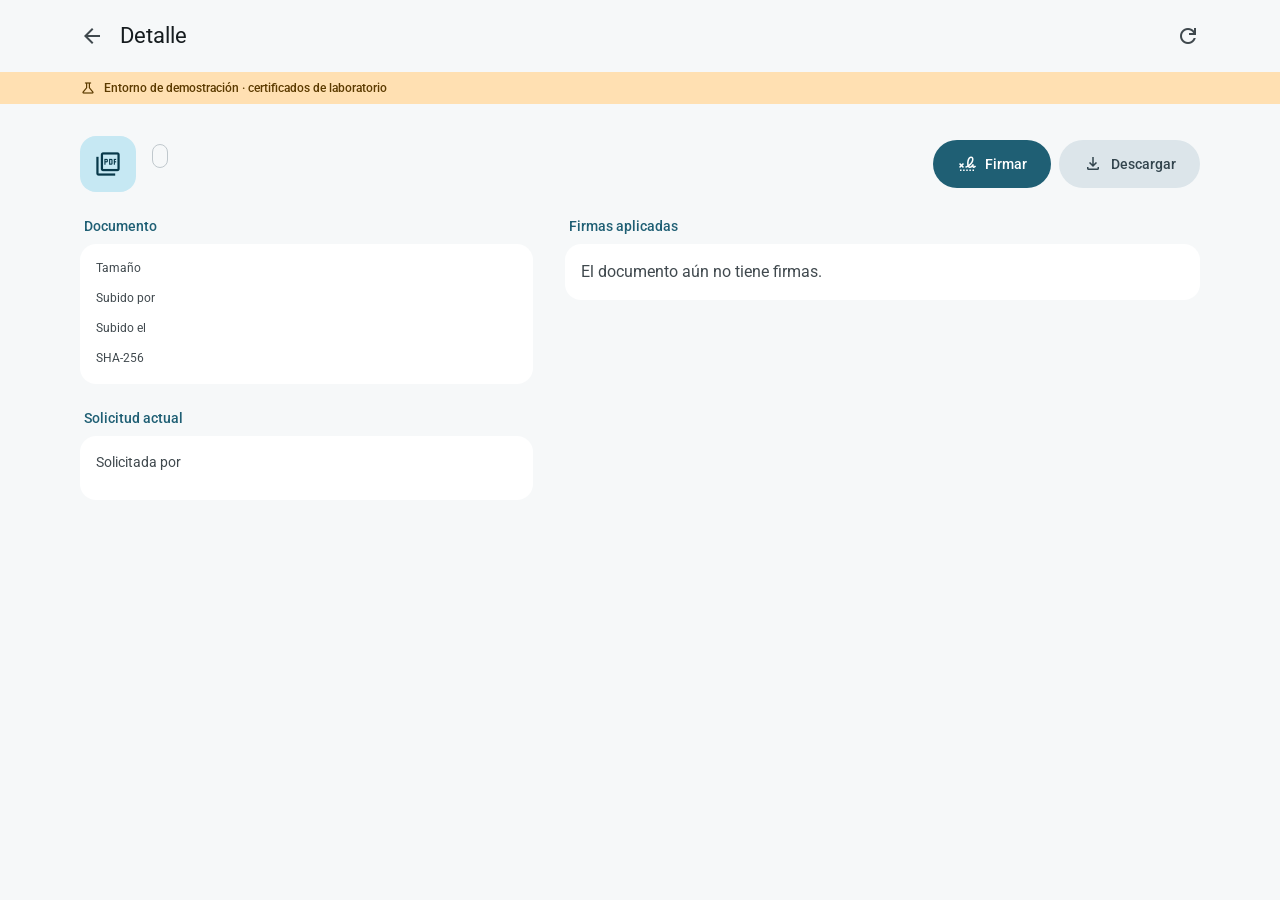
==== commit ed75add5: "feat: :art: ajuste visual para la versión de escritorio" ====
--- a/public/documento.html
+++ b/public/documento.html
@@ -56,7 +56,7 @@
         </div>
       </section>
 
-      <section class="detalle-seccion">
+      <section class="detalle-seccion detalle-documento">
         <h3>Documento</h3>
         <dl class="tarjeta detalle-datos">
           <dt>Tamaño</dt><dd id="tamano"></dd>
@@ -66,7 +66,7 @@
         </dl>
       </section>
 
-      <section class="detalle-seccion">
+      <section class="detalle-seccion detalle-firmas">
         <h3>Firmas aplicadas</h3>
         <p id="sin-firmas" class="tarjeta">El documento aún no tiene firmas.</p>
         <ul id="firmas" class="tarjetas"></ul>
--- a/public/css/estilos.css
+++ b/public/css/estilos.css
@@ -47,6 +47,7 @@
 
   --espacio: 16px;
   --objetivo-tactil: 48px;
+  --ancho-maximo: 1120px;
   --alto-barra-inferior: calc(var(--objetivo-tactil) + var(--espacio) * 2);
 }
 
@@ -260,8 +261,6 @@
 .fila-texto { display: grid; gap: calc(var(--espacio) / 4); justify-items: start; flex: 1; min-width: 0; }
 .fila-nombre { max-width: 100%; overflow: hidden; text-overflow: ellipsis; white-space: nowrap; font: var(--texto-titulo-medio); }
 .fila-datos, .fila-firma { font: var(--texto-apoyo); color: inherit; opacity: 0.85; }
-.fila-firma { display: flex; align-items: center; gap: calc(var(--espacio) / 4); }
-.fila-firma .material-symbols-outlined { font-size: 1rem; color: var(--color-primario); }
 
 .chip-estado {
   display: inline-flex;
@@ -448,3 +447,82 @@
 .eventos li:last-child::before { border-color: var(--color-primario); background: var(--color-primario); }
 .eventos li:last-child::after { display: none; }
 .eventos time { font-weight: 400; color: var(--color-sobre-superficie-variante); }
+
+/* Escritorio: ventana amplia de Material 3 (≥ 840 px) */
+@media (min-width: 840px) {
+  :root { --margen-lateral: max(calc(var(--espacio) * 1.5), (100% - var(--ancho-maximo)) / 2); }
+
+  .barra-superior { min-height: 72px; padding-inline: var(--margen-lateral); }
+  .barra-superior > a.boton-icono:first-child { margin-left: calc(var(--espacio) * -0.75); }
+  .barra-superior > .boton-icono:last-child { margin-right: calc(var(--espacio) * -0.75); }
+  .franja { padding-inline: var(--margen-lateral); }
+
+  /* Ingreso: formulario en una tarjeta centrada */
+  .ingreso {
+    max-width: 440px;
+    margin: 8vh auto;
+    padding: calc(var(--espacio) * 2.5);
+    border-radius: var(--forma-extra-grande);
+    background: var(--color-superficie-contenedor-baja);
+  }
+  .ingreso .campo span { background: var(--color-superficie-contenedor-baja); }
+
+  /* Documentos: cada fila se lee como una fila de tabla */
+  .contenido-con-fab { padding: calc(var(--espacio) * 1.5) var(--margen-lateral) calc(var(--espacio) * 7); }
+  .fila { align-items: center; padding: calc(var(--espacio) * 0.75) calc(var(--espacio) * 1.25); }
+  .fila-texto {
+    grid-template-columns: minmax(0, 2fr) minmax(0, 1.5fr) 9.5rem minmax(0, 1.6fr);
+    align-items: center;
+    gap: calc(var(--espacio) * 1.5);
+  }
+  .fila-firma { min-width: 0; }
+
+  .fab { right: max(calc(var(--espacio) * 1.5), (100vw - var(--ancho-maximo)) / 2); bottom: calc(var(--espacio) * 1.5); }
+
+  /* Acciones de la selección: barra flotante centrada */
+  .barra-inferior {
+    inset: auto 0 calc(var(--espacio) * 1.5) 0;
+    width: fit-content;
+    min-width: 360px;
+    min-height: 0;
+    margin: 0 auto;
+    padding: calc(var(--espacio) * 0.75);
+    border-radius: var(--forma-extra-grande);
+    box-shadow: var(--elevacion-3);
+  }
+
+  /* La hoja inferior pasa a diálogo centrado */
+  .hoja-inferior {
+    inset: 0;
+    max-width: 480px;
+    height: fit-content;
+    margin: auto;
+    padding: calc(var(--espacio) * 1.5);
+    border-radius: var(--forma-extra-grande);
+  }
+  .hoja-asa { display: none; }
+
+  .snackbar { inset: auto auto calc(var(--espacio) * 1.5) calc(var(--espacio) * 1.5); max-width: 560px; }
+
+  /* Detalle: datos y solicitud a la izquierda, firmas a la derecha */
+  .contenido { padding: calc(var(--espacio) * 2) var(--margen-lateral) calc(var(--espacio) * 3); }
+  .detalle {
+    grid-template-columns: minmax(0, 5fr) minmax(0, 7fr);
+    grid-template-rows: auto auto 1fr;
+    grid-template-areas:
+      "encabezado encabezado"
+      "documento firmas"
+      "solicitud firmas";
+    gap: calc(var(--espacio) * 1.5) calc(var(--espacio) * 2);
+    align-items: start;
+  }
+  .detalle-encabezado { grid-area: encabezado; grid-template-columns: minmax(0, 1fr) auto; align-items: center; }
+  .detalle-acciones > * { flex: none; }
+  .detalle-documento { grid-area: documento; }
+  .detalle-firmas { grid-area: firmas; }
+  #solicitud { grid-area: solicitud; }
+}
+
+@media (min-width: 840px) and (hover: hover) {
+  .fila:not([aria-pressed="true"], .resaltada):hover { background: var(--color-superficie-contenedor); }
+}
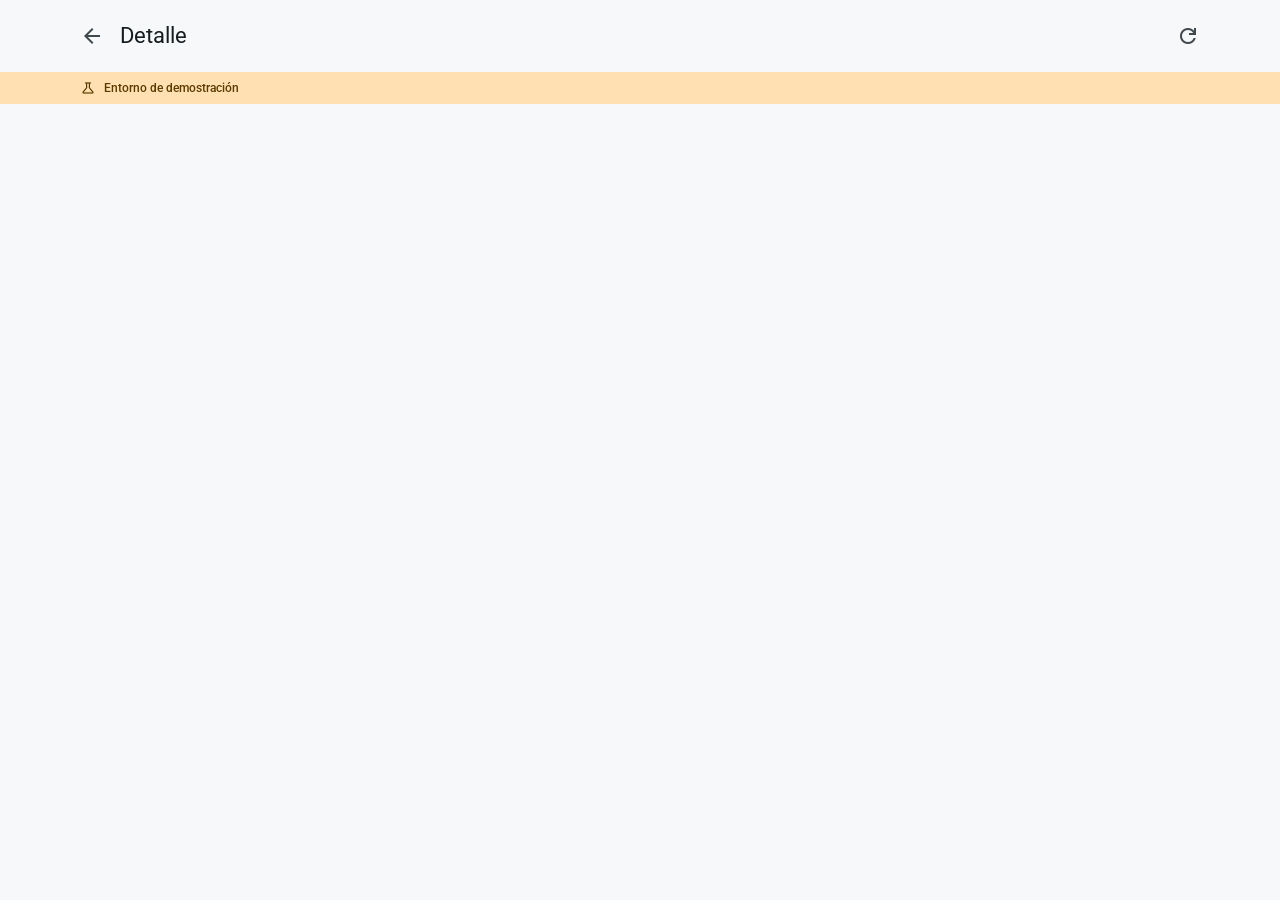
==== commit dfff2b60: "feat(cliente): Agrega la funcionalidad firma desde escritorio con Jacobitus" ====
--- a/public/documento.html
+++ b/public/documento.html
@@ -27,7 +27,7 @@
   </header>
   <p class="franja">
     <span class="material-symbols-outlined" aria-hidden="true">science</span>
-    Entorno de demostración · certificados de laboratorio
+    Entorno de demostración
   </p>
 
   <main class="contenido">
@@ -94,11 +94,11 @@
         <p id="hoja-datos" class="texto-apoyo"></p>
       </div>
     </div>
-    <p class="hoja-hash">
+    <p id="hoja-hash" class="hoja-hash">
       <span class="texto-apoyo">SHA-256</span>
       <code id="hoja-sha256"></code>
     </p>
-    <p class="hoja-nota">
+    <p id="nota-movil" class="hoja-nota">
       <span class="material-symbols-outlined" aria-hidden="true">smartphone</span>
       La firma se hace en la app Firmador con el certificado de este teléfono. Al terminar, el teléfono vuelve a esta página y se consulta el resultado.
     </p>
@@ -106,6 +106,25 @@
       <span class="material-symbols-outlined" aria-hidden="true">open_in_new</span>
       Abrir firmador
     </a>
+    <div id="formulario-jacobitus" class="formulario formulario-jacobitus" hidden>
+      <p class="hoja-nota">
+        <span class="material-symbols-outlined" aria-hidden="true">desktop_windows</span>
+        Jacobitus Escritorio debe estar abierto en esta computadora. El PIN se usa solo durante la firma.
+      </p>
+      <label class="campo">
+        <span>Token conectado</span>
+        <select id="jacobitus-token" required></select>
+      </label>
+      <label class="campo">
+        <span>PIN del token</span>
+        <input id="jacobitus-pin" type="password" inputmode="numeric" autocomplete="off" required>
+      </label>
+      <label id="campo-certificado" class="campo" hidden>
+        <span>Certificado</span>
+        <select id="jacobitus-certificado" required></select>
+      </label>
+      <button id="firmar-jacobitus" class="boton-lleno" type="button">Cargar certificados</button>
+    </div>
     <button id="cancelar" class="boton-texto">Cancelar</button>
   </dialog>
 
@@ -126,7 +145,7 @@
         <dt>Emisor</dt><dd class="firma-emisor"></dd>
         <dt>Fecha declarada por el firmante</dt><dd class="firma-fecha"></dd>
       </dl>
-      <p class="firma-nota">
+      <p class="firma-nota" hidden>
         <span class="material-symbols-outlined" aria-hidden="true">info</span>
         Certificado de CA de laboratorio, no reconocido por validadores oficiales.
       </p>
--- a/public/css/estilos.css
+++ b/public/css/estilos.css
@@ -77,6 +77,7 @@
 }
 
 *, *::before, *::after { box-sizing: border-box; }
+[hidden] { display: none !important; }
 
 body {
   margin: 0;
@@ -176,7 +177,7 @@
 /* Formularios */
 .formulario { display: grid; gap: calc(var(--espacio) * 1.5); }
 
-.campo { position: relative; display: grid; }
+.campo { position: relative; display: grid; min-width: 0; }
 .campo span {
   position: absolute;
   top: -8px;
@@ -186,17 +187,21 @@
   color: var(--color-sobre-superficie-variante);
   background: var(--color-superficie);
 }
-.campo input {
+.campo input, .campo select {
+  width: 100%;
+  min-width: 0;
+  max-width: 100%;
   min-height: 56px;
   padding: 0 var(--espacio);
   border: 1px solid var(--color-contorno);
   border-radius: var(--forma-extra-pequena);
   font: var(--texto-cuerpo);
   color: inherit;
-  background: none;
-}
-.campo input:focus { outline: 2px solid var(--color-primario); outline-offset: -1px; border-color: transparent; }
+  background: var(--color-superficie-contenedor-baja);
+}
+.campo input:focus, .campo select:focus { outline: 2px solid var(--color-primario); outline-offset: -1px; border-color: transparent; }
 .campo:focus-within span { color: var(--color-primario); }
+.formulario[hidden], .campo[hidden] { display: none; }
 
 .mensaje-error { font: var(--texto-cuerpo-pequeno); color: var(--color-error); }
 
@@ -328,6 +333,9 @@
   width: 100%;
   max-width: 640px;
   max-height: 90vh;
+  min-width: 0;
+  overflow-x: hidden;
+  overflow-y: auto;
   margin: 0 auto;
   padding: calc(var(--espacio) * 0.75) calc(var(--espacio) * 1.5) calc(var(--espacio) * 1.5);
   border: 0;
@@ -350,10 +358,12 @@
 .hoja-documento .icono-contenedor { background: var(--color-superficie-contenedor-baja); }
 .hoja-documento > div { display: grid; gap: 2px; min-width: 0; }
 .hoja-nombre { font: var(--texto-titulo-medio); overflow-wrap: anywhere; }
-.hoja-hash { display: grid; gap: calc(var(--espacio) / 4); }
-.hoja-hash code { font: var(--texto-mono); }
+.hoja-hash { display: grid; gap: calc(var(--espacio) / 4); min-width: 0; }
+.hoja-hash code { display: block; min-width: 0; max-width: 100%; font: var(--texto-mono); overflow-wrap: anywhere; word-break: break-word; }
 .hoja-nota { display: flex; gap: calc(var(--espacio) * 0.75); font: var(--texto-cuerpo-pequeno); color: var(--color-sobre-superficie-variante); }
 .hoja-nota .material-symbols-outlined { font-size: 1.25rem; color: var(--color-primario); }
+.formulario-jacobitus { gap: calc(var(--espacio) * 1.25); }
+.formulario-jacobitus .boton-lleno { width: 100%; }
 
 .snackbar {
   position: fixed;
